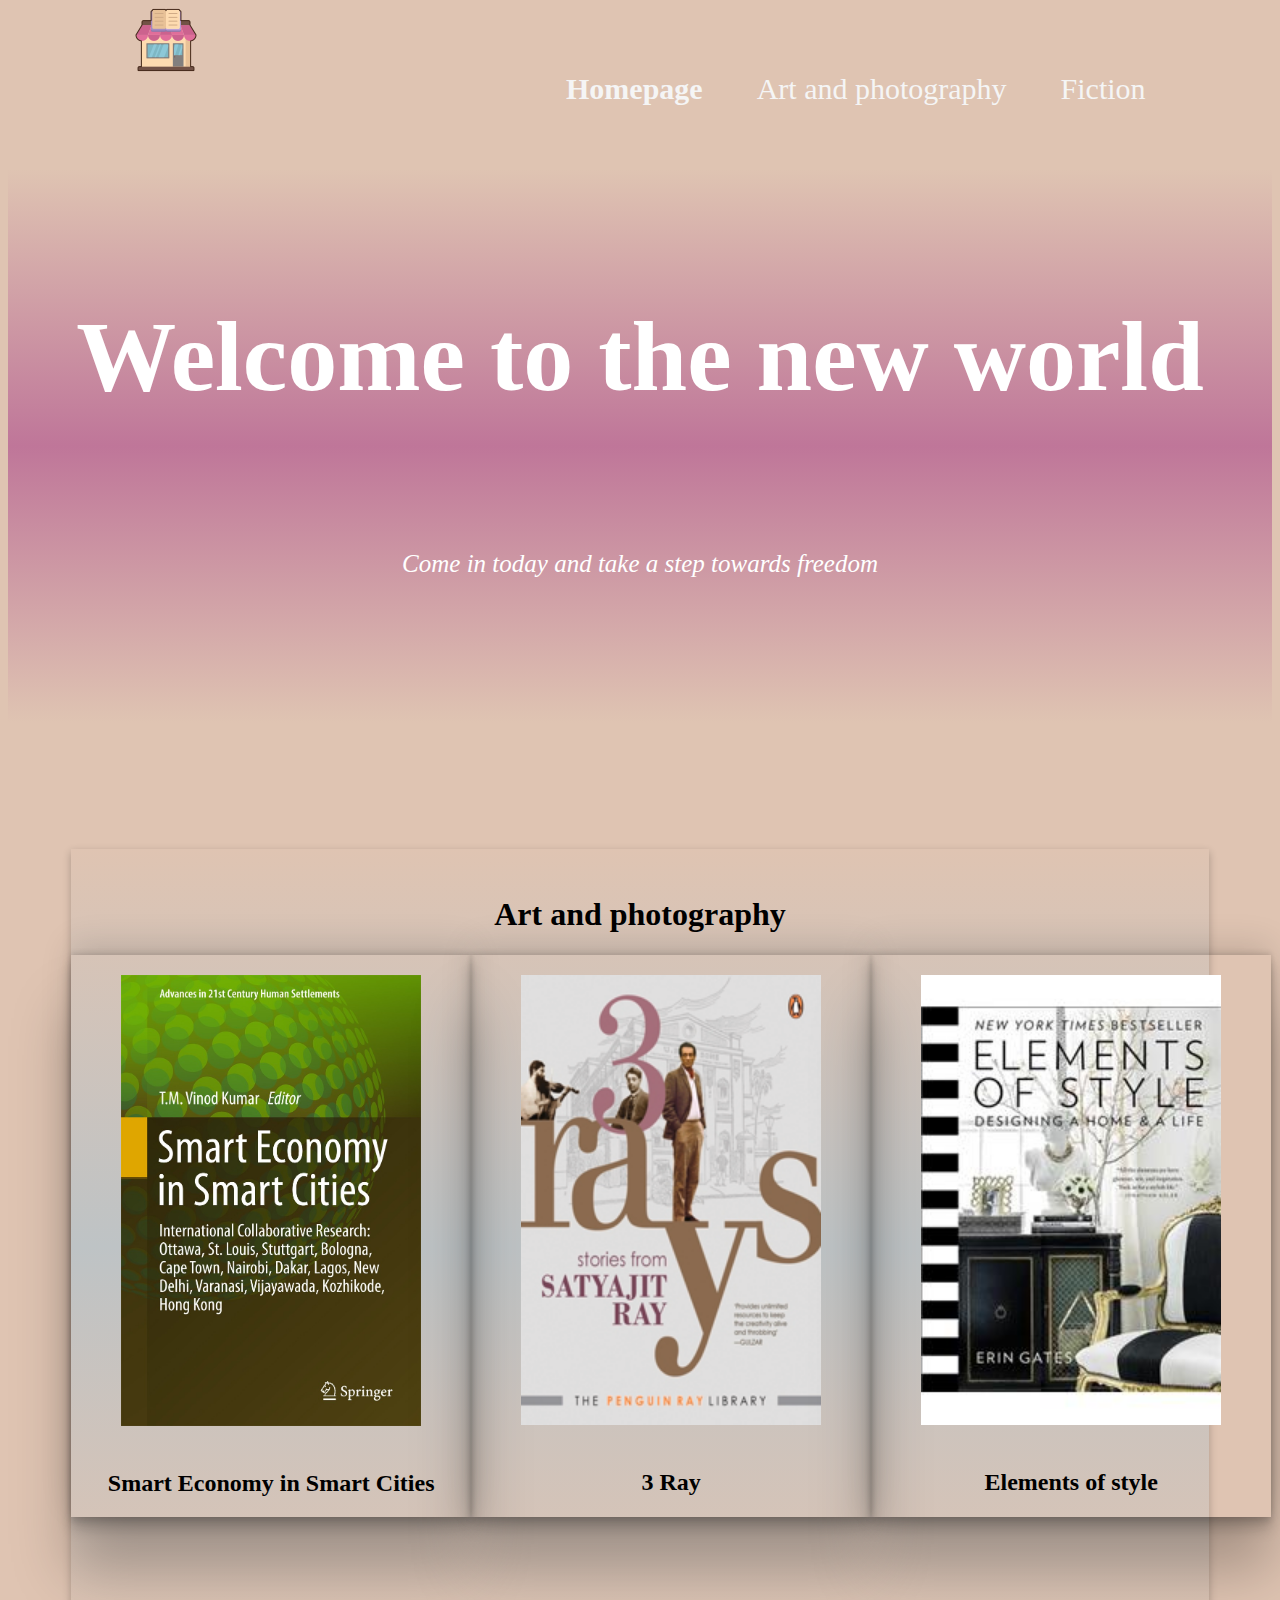
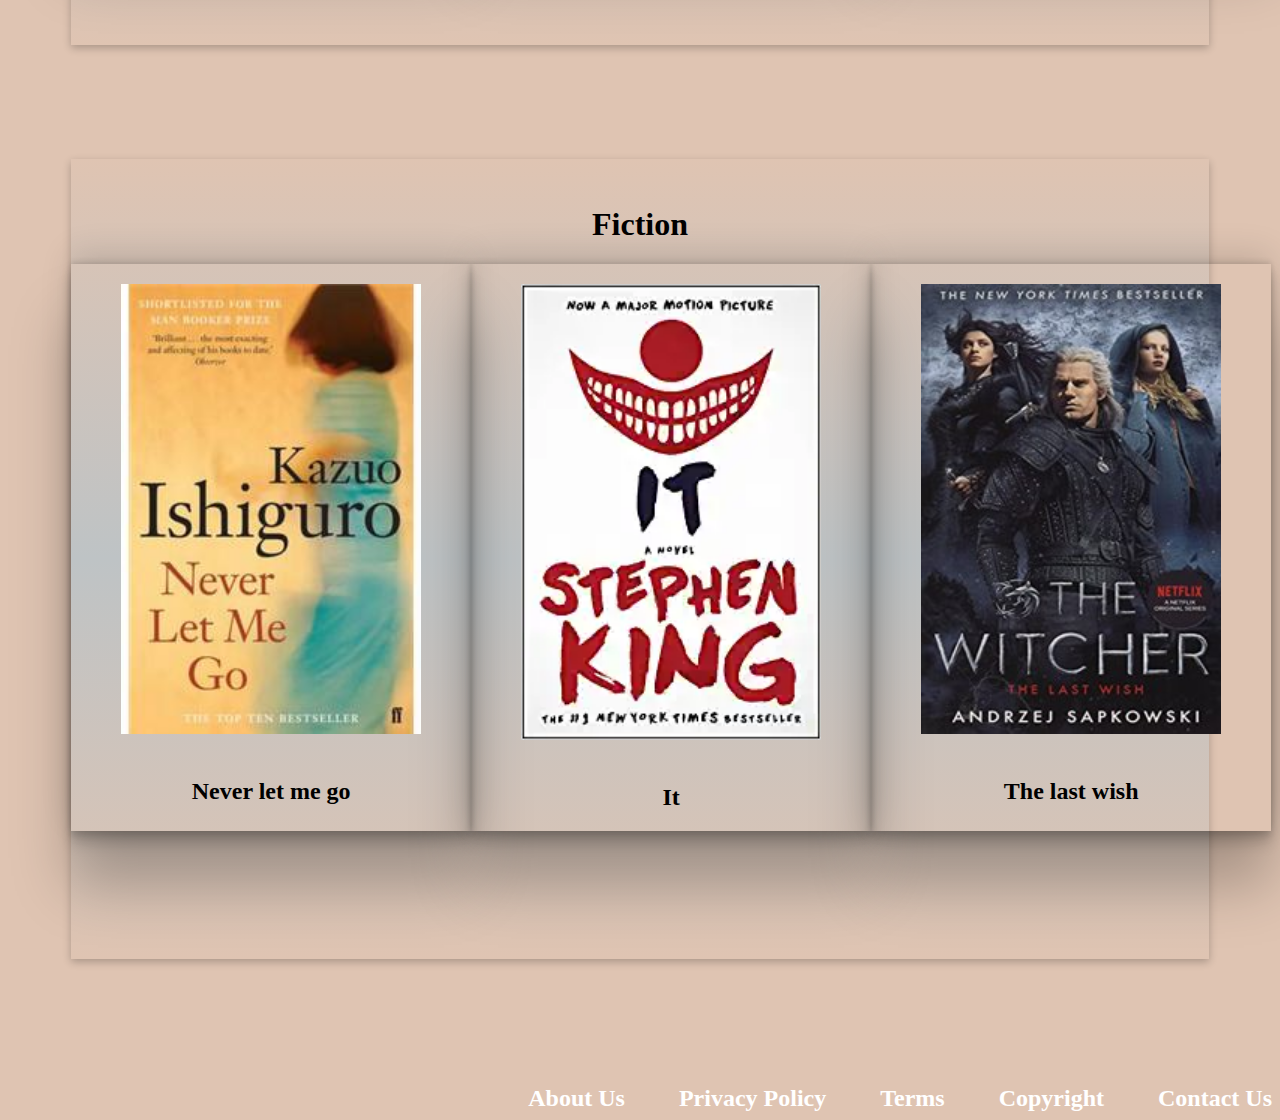
==== index.html @ 4602402c "Rename homepage.html to index.html" ====
<!DOCTYPE html>
<html>

<head>
    <meta charset="utf-8">
    <meta name="viewport" content="width=device-width, initial-scale=1">
    <title>Dong bookstore</title>
    <link rel="stylesheet" type="text/css" href="style.css">
</head>

<body>
    <header>
        <div id="nav">
            <logo>
                <a href="index.html">
                    <img src="photo/bookstore.png" alt="homepage">
                </a>
            </logo>
            <nav>
                <a href="index.html" id="active">Homepage</a>
                <a href="category.html">Art and photography</a>
                <a href="category.html">Fiction</a>
            </nav>
        </div>
        <div id = "welcome">
            <h1>Welcome to the new world</h1>
            <em>Come in today and take a step towards freedom</em>
        </div>
    </header>
    <main>
        <div class="category">
            <a href="category.html">
                <h1>Art and photography</h1>
            </a>
            <div class="book">
                <a href="detailBook.html">
                    <img id src="photo/smart/bigSmart.jpg" alt="Smart Economy in Smart Cities">
                    <h2>Smart Economy in Smart Cities</h2>

                </a>
                <a href="detailBook.html">
                    <img src="photo/3ray/9780143448983.jpg" alt="3 Ray">
                    <h2>3 Ray</h2>

                </a>
                <a href="detailBook.html">
                    <img src="photo/ele/9781476744872.jpg" alt="Elements of style">
                    <h2>Elements of style</h2>
                </a>
            </div>
        </div>
        <div class="category">
            <a href="category.html">
                <h1>Fiction</h1>
            </a>
            <div class="book">
                <a href="detailBook.html">
                    <img src="photo/never/9780571258093.jpg" alt="Never let me go">
                    <h2>Never let me go</h2>
                </a>
                <a href="detailBook.html">
                    <img src="photo/it/410lHsidiVL._SY291_BO1,204,203,200_QL40_FMwebp_.png" alt="It">
                    <h2>It</h2>
                </a>
                <a href="detailBook.html">
                    <img src="photo/thelast/9781473226401.jpg" alt="The last wish">
                    <h2>The last wish</h2>
                </a>
            </div>
        </div>
    </main>
    <footer>
        <nav>
            <a href="#">About Us</a>
            <a href="#">Privacy Policy</a>
            <a href="#">Terms</a>
            <a href="#">Copyright</a>
            <a href="contact.html">Contact Us</a>
        </nav>
    </footer>

</body>

</html>
---- style.css ----
/* All page */
html {
  width: 100%;
  box-sizing: border-box;
  scroll-behavior: smooth;
}
li {
  list-style: none;
}
/* Body style */
body {
  height: auto;
  text-align: center;
  color: black;
  background-color: rgb(223, 196, 178);
}
/* Link style */
a {
  color: black;
  text-decoration: none;
}
/* All header */
header {
  width: 100%;
}
/* Logo */
header logo a img {
  display: flex;
}
/* All navigation */
nav {
  text-align: right;
}

nav a {
  margin-left: 50px;
}
/* Main section */
main {
  margin: 10% 5% 10% 5%;
}
/* Footer */
footer nav a {
  color: white;
  font-size: x-large;
  font-weight: bolder;
  text-shadow: 2px 2px 2px rgba(206, 89, 55, 0);
}
#nav {
  margin: 0 10% 5% 10%;
}
/* Top navigate design */
#nav a {
  font-size: 30px;
  border-radius: 50;
  color: whitesmoke;
}

#nav a:hover {
  color: lightblue;
}
/* Inditify the active page */
#active {
  font-weight: bold;
}
/* Welcome section */
#welcome {
  width: 100%;
  background-image: linear-gradient(
    rgb(223, 196, 178),
    rgb(191, 118, 153),
    rgb(223, 196, 178)
  );
  font-size: 100px;
  padding: 5% 0 10% 0;
  color: white;
}
#welcome h1 {
  font-size: 1em;
}
#welcome em {
  font-size: 0.25em;
}

/* CLass category */
.category {
  margin-bottom: 10%;
  box-shadow: rgba(0, 0, 0, 0.24) 0px 3px 8px;
  background-image: linear-gradient(
    rgb(223, 196, 178),
    rgb(190, 195, 197),
    rgb(223, 196, 178)
  );
  padding: 2vw 0 10vw 0;
}
.category a:hover {
  color: white;
  background-color: rgb(131, 66, 66);
}
/* Class book */
.book {
  display: inline-flex;
}
.book a {
  box-shadow: rgba(0, 0, 0, 0.25) 0px 54px 55px,
    rgba(0, 0, 0, 0.12) 0px -12px 30px, rgba(0, 0, 0, 0.12) 0px 4px 6px,
    rgba(0, 0, 0, 0.17) 0px 12px 13px, rgba(0, 0, 0, 0.09) 0px -3px 5px;
}

.book img {
  width: 300px;
  height: auto;
  margin: 5% 50px 5% 50px;
}

/* Bookdetail */
.breadCrumb {
  padding: 10px 16px;
  font-size: x-large;
}
.breadCrumb li {
  display: inline;
}
.breadCrumb li + li::before {
  padding: 20px;
  color: rgb(228, 10, 148);
  content: ">";
}
.breadCrumb li a {
  color: rgb(195, 46, 185);
}
/* BookImg */
.bookImg {
  display: flex;
  flex-wrap: wrap;
  padding-left: 5vw;
}
#largeImge {
  flex: 50%;
}
#smallImg {
  text-align: left;
  flex: 25%;
}
#smallImg ul li img {
  width: auto;
  height: 200px;
  margin-bottom: 20px;
}
.pay {
  text-align: left;
  font-size: xx-large;
  flex: 35%;
}
.pay #ifo {
  display: flex;
  flex-wrap: wrap;
  font-size: 1rem;
}
.pay p + p::before {
  padding: 10px;
  content: "|";
}
.pay #price {
  color: red;
}
.pay #button {
  background-color: rgb(65, 24, 24);
  color: white;
  padding: 10px 20px 10px 20px;
  border-radius: 30%;
}
.pay #button:hover {
  background-color: rgb(169, 143, 194);
}
.pay #button:active {
  background-color: red;
}
/*class bookInfo */
#bookInfo {
  text-align: left;
  font-size: xx-large;
}
#bookInfo h2 {
  font-size: 1em;
}
#bookInfo p {
  font-size: 0.75em;
}

/* Contact Us form */
#contact {
  font-size: 5rem;
}
form {
  text-align: left;
  padding: 0 25% 0 25%;
  display: flex;
  flex-direction: column;
}
.form-row {
  margin-bottom: 20px;
  text-align: center;
}
.form-label {
  margin-bottom: 5px;
  font-size: 28px;
  font-weight: bold;
  text-align: left;
}
.form-field input,
.form-field select {
  line-height: 50px;
  font-size: 18px;
  width: 100%;
  border: 1px solid;
  padding: 2px;
}
.form-field ul {
  display: inline-block;
  width: 100%;
  font-size: 20px;
  text-align: left;
  padding: 0%;
}
.form-field ul li {
  display: inline-flex;
}
textarea {
  width: 100%;
  font-size: 18px;
}
.form-row button {
  border-radius: 50%;
  font-size: 20px;
  padding: 20px;
  align-items: center;
  height: auto;
}

@media only screen and (max-width: 960px) {
  header {
    margin: 0;
  }
  #welcome {
    width: 100%;
    background-image: linear-gradient(
      rgb(223, 196, 178),
      rgb(191, 118, 153),
      rgb(223, 196, 178)
    );
    font-size: 3em;
    padding: 5% 0 10% 0;
    color: white;
  }

  .category {
    box-shadow: rgba(0, 0, 0, 0.24) 0px 3px 8px;
    background-image: linear-gradient(
      rgb(223, 196, 178),
      rgb(190, 195, 197),
      rgb(223, 196, 178)
    );
  }
  .category a:hover {
    color: white;
    background-image: linear-gradient(
      rgb(223, 196, 178),
      rgb(190, 195, 197),
      rgb(223, 196, 178)
    );
  }
  .book {
    display: inline;
  }
  .book a {
    box-shadow: none;
  }
  .book img {
    width: 300px;
    height: auto;
    margin: 5% 50px 0 50px;
  }
  .bookImg {
    display: block;
  }
  #largeImg img {
    width: 50%;
  }

  #smallImg ul li {
    display: inline;
    text-align: center;
    width: 0;
    padding-left: 15%;
  }

  #smallImg ul li img {
    width: auto;
    height: 100px;
  }
  .pay #price {
    text-align: center;
    color: red;
  }

  #nav a {
    font-size: 25px;
    border-radius: 50;
    color: whitesmoke;
  }

  /* Footer */
  footer nav {
    display: inline;
    text-align: center;
  }
  footer nav a {
    color: white;
    font-size: medium;
    font-weight: bolder;
    text-shadow: 2px 2px 2px rgba(206, 89, 55, 0);
  }
}
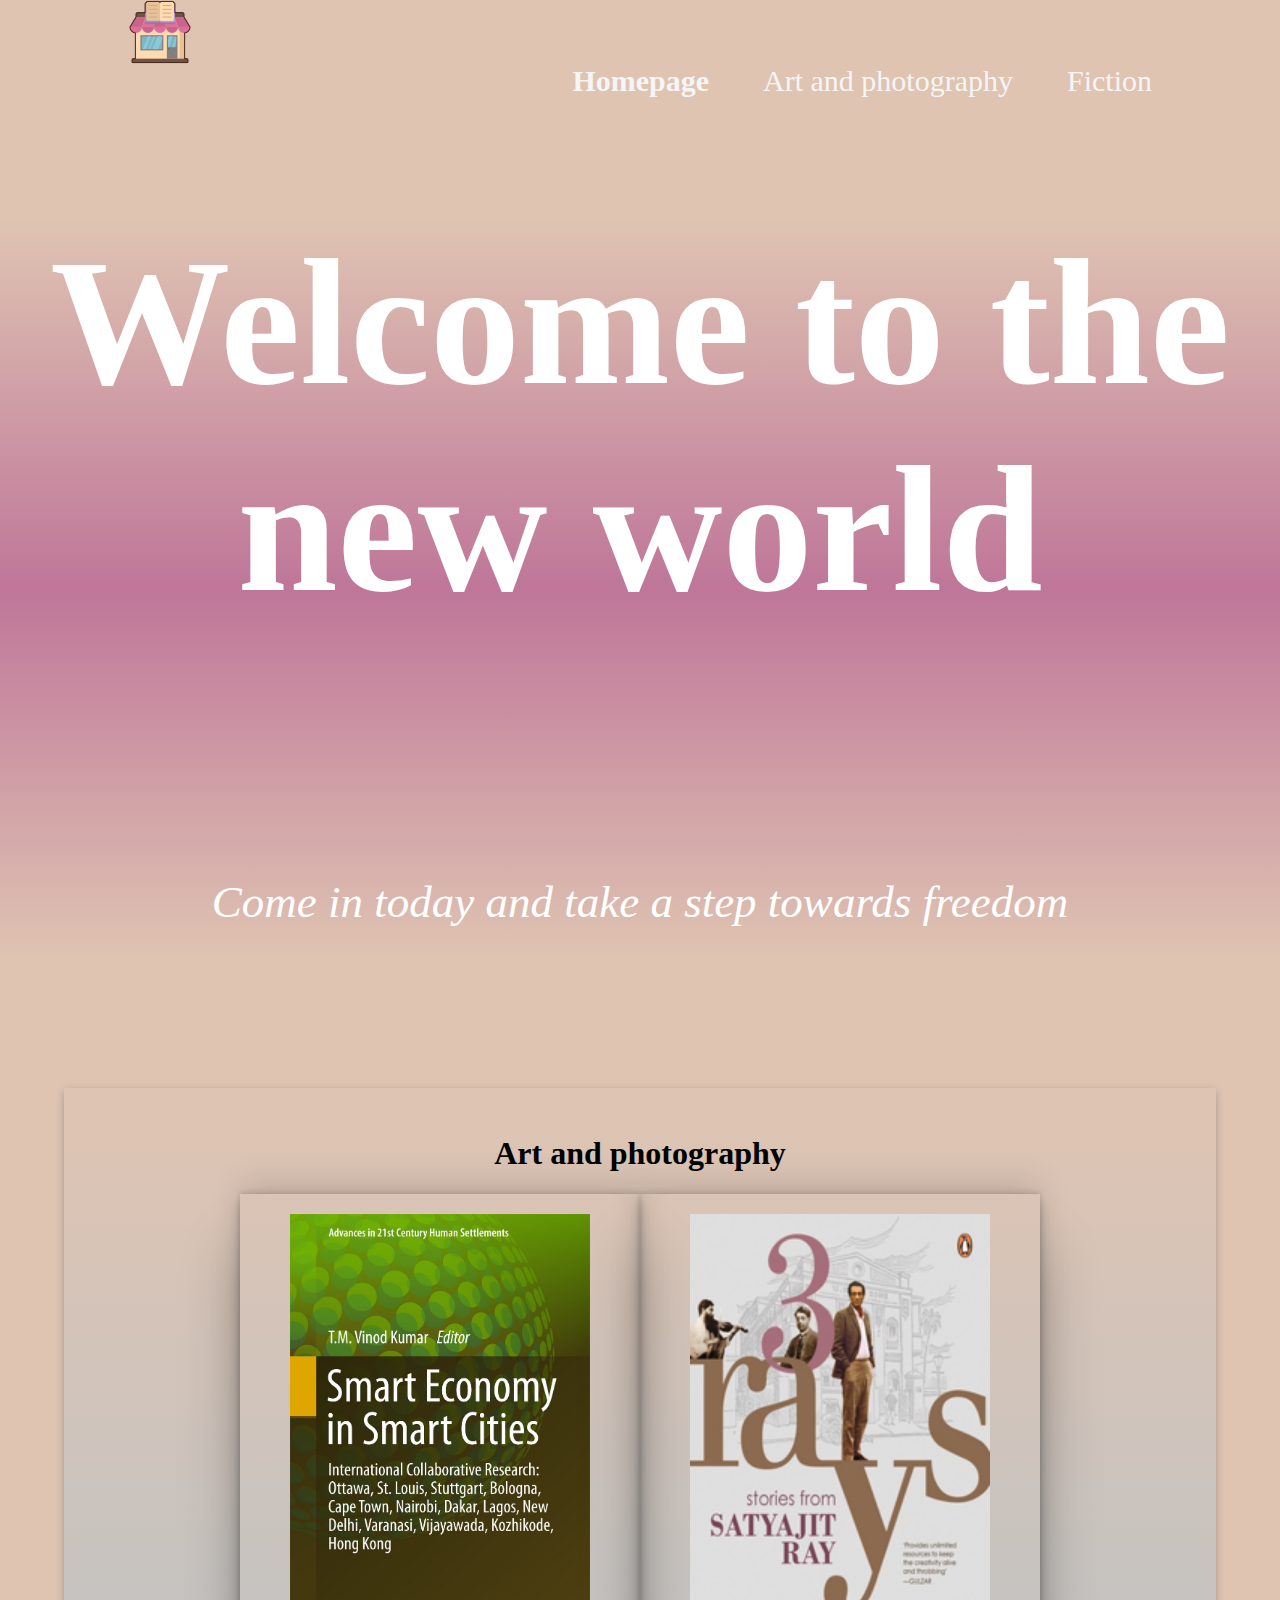
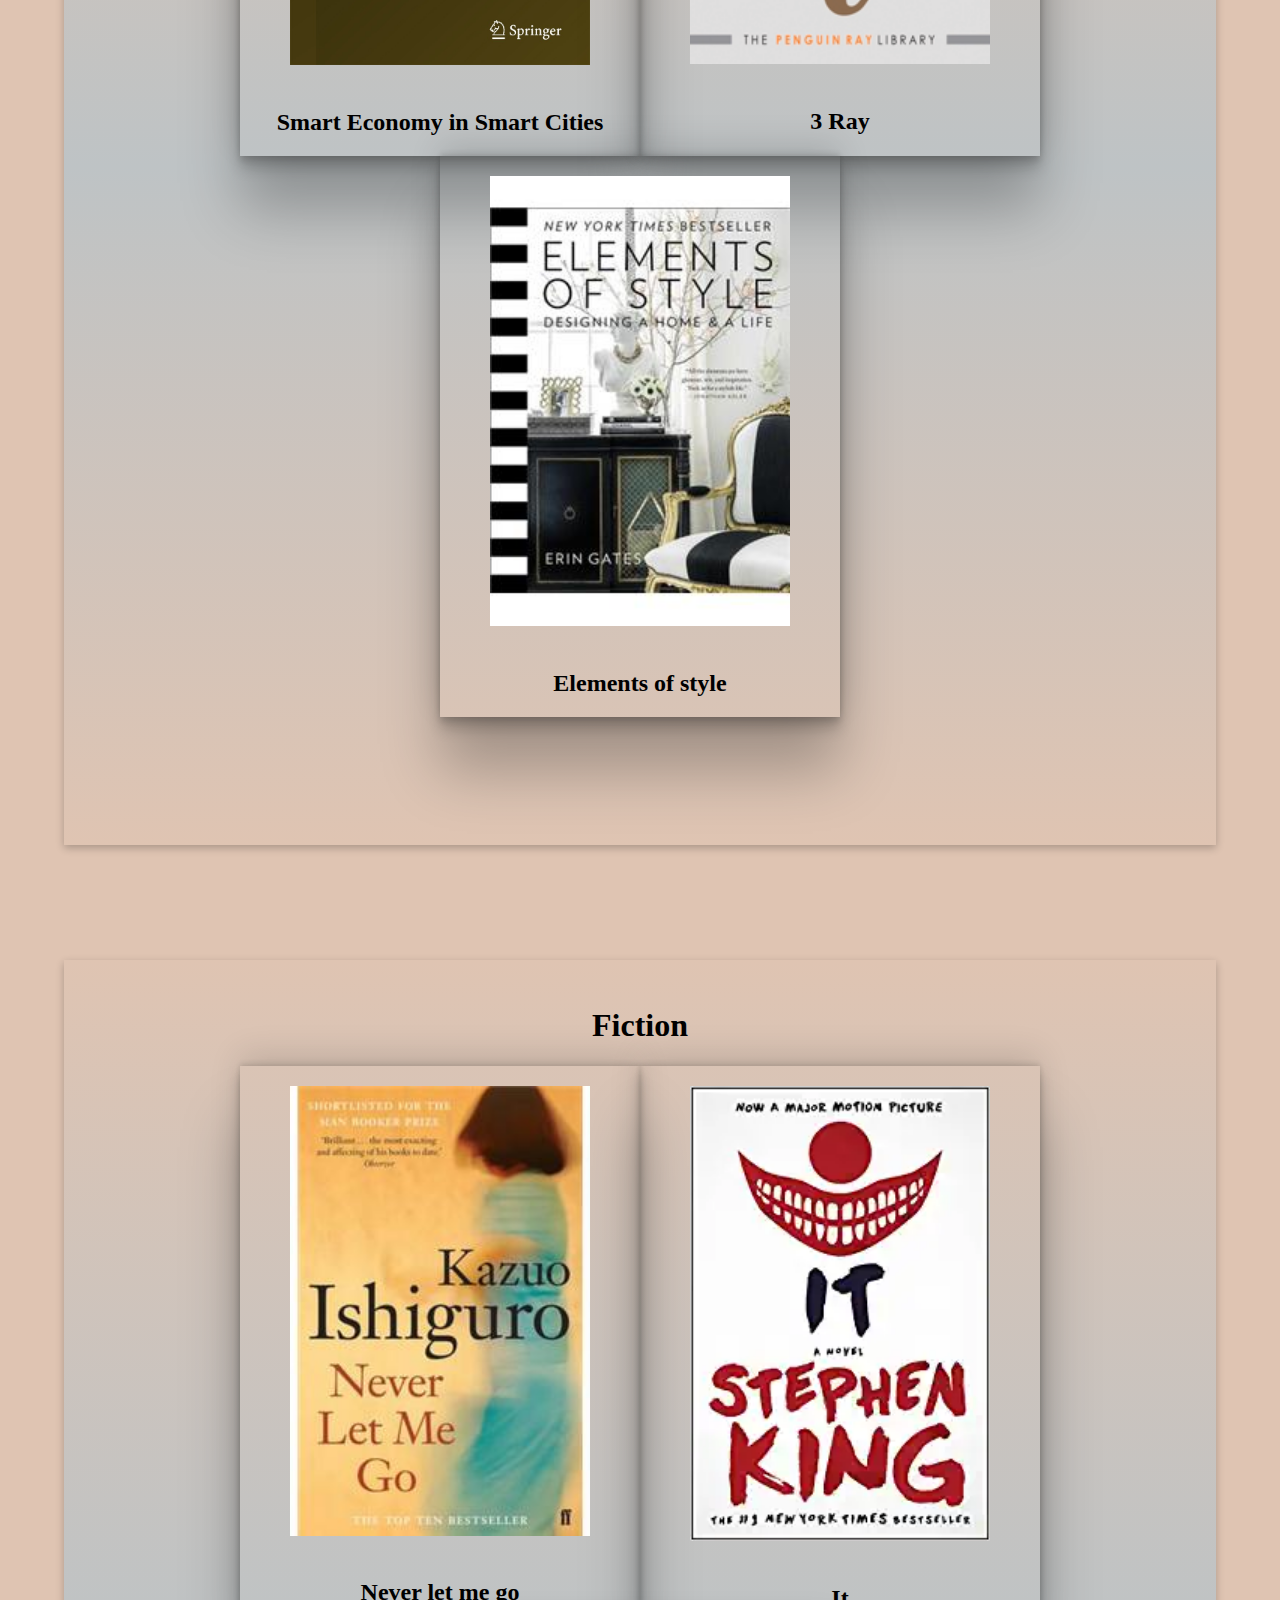
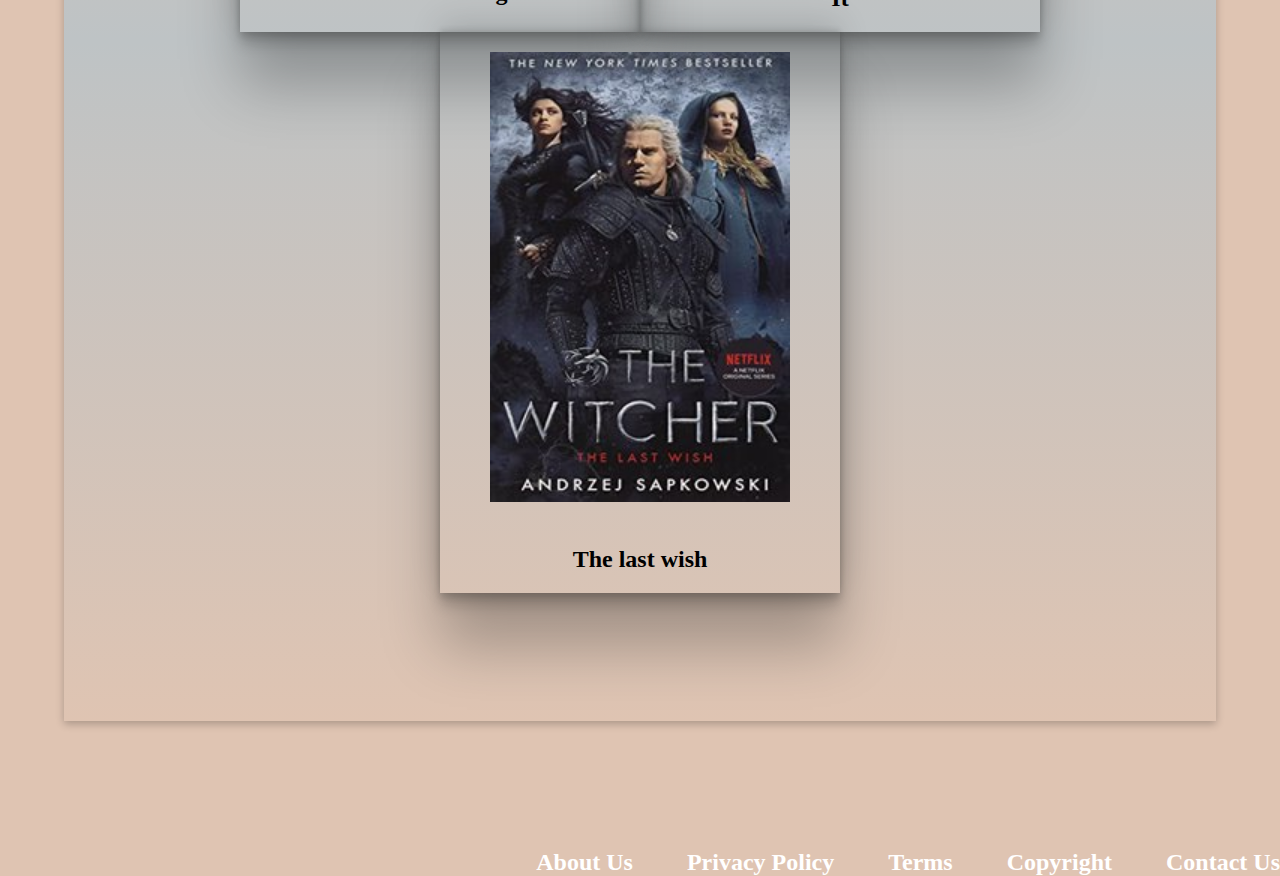
==== commit cdc111d6: "Fix reponsive" ====
--- a/index.html
+++ b/index.html
@@ -11,11 +11,11 @@
 <body>
     <header>
         <div id="nav">
-            <logo>
-                <a href="index.html">
+            <div>
+                <a id="logo" href="index.html">
                     <img src="photo/bookstore.png" alt="homepage">
                 </a>
-            </logo>
+            </div>
             <nav>
                 <a href="index.html" id="active">Homepage</a>
                 <a href="category.html">Art and photography</a>
--- a/style.css
+++ b/style.css
@@ -1,44 +1,47 @@
 /* All page */
 html {
-  width: 100%;
-  box-sizing: border-box;
   scroll-behavior: smooth;
-}
+  overflow-x: hidden;
+}
+
 li {
   list-style: none;
 }
+
 /* Body style */
 body {
+  margin: 0;
+  padding: 0;
   height: auto;
   text-align: center;
   color: black;
   background-color: rgb(223, 196, 178);
 }
+
 /* Link style */
 a {
   color: black;
   text-decoration: none;
 }
-/* All header */
-header {
-  width: 100%;
-}
+
 /* Logo */
-header logo a img {
-  display: flex;
-}
+#logo {
+  display: flex;
+}
+
 /* All navigation */
 nav {
   text-align: right;
 }
-
 nav a {
   margin-left: 50px;
 }
+
 /* Main section */
 main {
   margin: 10% 5% 10% 5%;
 }
+
 /* Footer */
 footer nav a {
   color: white;
@@ -46,10 +49,12 @@
   font-weight: bolder;
   text-shadow: 2px 2px 2px rgba(206, 89, 55, 0);
 }
+
+/* Top navigate design */
 #nav {
   margin: 0 10% 5% 10%;
 }
-/* Top navigate design */
+
 #nav a {
   font-size: 30px;
   border-radius: 50;
@@ -59,25 +64,28 @@
 #nav a:hover {
   color: lightblue;
 }
+
 /* Inditify the active page */
 #active {
   font-weight: bold;
 }
+
 /* Welcome section */
 #welcome {
-  width: 100%;
+  margin: 0;
   background-image: linear-gradient(
     rgb(223, 196, 178),
     rgb(191, 118, 153),
     rgb(223, 196, 178)
   );
-  font-size: 100px;
-  padding: 5% 0 10% 0;
+  font-size: 20vh;
   color: white;
 }
+
 #welcome h1 {
   font-size: 1em;
 }
+
 #welcome em {
   font-size: 0.25em;
 }
@@ -99,12 +107,15 @@
 }
 /* Class book */
 .book {
-  display: inline-flex;
+  display: flex;
+  flex-wrap: wrap;
+  justify-content: center;
 }
 .book a {
   box-shadow: rgba(0, 0, 0, 0.25) 0px 54px 55px,
     rgba(0, 0, 0, 0.12) 0px -12px 30px, rgba(0, 0, 0, 0.12) 0px 4px 6px,
     rgba(0, 0, 0, 0.17) 0px 12px 13px, rgba(0, 0, 0, 0.09) 0px -3px 5px;
+  font-size: medium;
 }
 
 .book img {
@@ -135,8 +146,11 @@
   flex-wrap: wrap;
   padding-left: 5vw;
 }
-#largeImge {
-  flex: 50%;
+#largeImg {
+  flex: 35%;
+}
+#largeImg img {
+  width: 30vw;
 }
 #smallImg {
   text-align: left;
@@ -237,88 +251,97 @@
   align-items: center;
   height: auto;
 }
-
 @media only screen and (max-width: 960px) {
-  header {
+  #logo {
+    display: inline;
+  }
+
+  #nav {
+    display: flex;
+    flex-direction: column;
+  }
+  #nav nav {
+    display: flex;
+    justify-content: center;
     margin: 0;
-  }
+    flex: 100%;
+  }
+  nav {
+    text-align: center;
+  }
+  nav a {
+    margin-left: 0;
+    margin-right: 5%;
+  }
+  .book img {
+    width: 50vmax;
+  }
+  footer {
+    display: flex;
+    justify-content: center;
+  }
+  /* BookImg */
+  .bookImg {
+    display: flex;
+    flex-direction: column;
+    padding-left: 0;
+    justify-content: center;
+  }
+  #largeImge {
+    flex: 100%;
+  }
+  #largeImg img {
+    width: 50vw;
+  }
+  #smallImg {
+    display: flex;
+    justify-content: left;
+    padding-left: 0;
+  }
+
+  #smallImg ul li {
+    display: inline-flex;
+    flex-wrap: wrap;
+    margin-inline-end: 7em;
+  }
+  #smallImg ul li img {
+    width: auto;
+    height: 30vh;
+  }
+
+  .pay {
+    text-align: center;
+    font-size: xx-large;
+    flex: 35%;
+  }
+}
+
+@media only screen and (max-width: 593px) {
   #welcome {
-    width: 100%;
+    margin: 0;
     background-image: linear-gradient(
       rgb(223, 196, 178),
       rgb(191, 118, 153),
       rgb(223, 196, 178)
     );
-    font-size: 3em;
-    padding: 5% 0 10% 0;
+    font-size: 10vh;
     color: white;
   }
 
-  .category {
-    box-shadow: rgba(0, 0, 0, 0.24) 0px 3px 8px;
-    background-image: linear-gradient(
-      rgb(223, 196, 178),
-      rgb(190, 195, 197),
-      rgb(223, 196, 178)
-    );
-  }
-  .category a:hover {
-    color: white;
-    background-image: linear-gradient(
-      rgb(223, 196, 178),
-      rgb(190, 195, 197),
-      rgb(223, 196, 178)
-    );
-  }
-  .book {
-    display: inline;
-  }
-  .book a {
-    box-shadow: none;
-  }
-  .book img {
-    width: 300px;
-    height: auto;
-    margin: 5% 50px 0 50px;
-  }
-  .bookImg {
-    display: block;
-  }
-  #largeImg img {
-    width: 50%;
-  }
-
-  #smallImg ul li {
-    display: inline;
-    text-align: center;
-    width: 0;
-    padding-left: 15%;
-  }
-
-  #smallImg ul li img {
-    width: auto;
-    height: 100px;
-  }
-  .pay #price {
-    text-align: center;
-    color: red;
-  }
-
-  #nav a {
-    font-size: 25px;
-    border-radius: 50;
-    color: whitesmoke;
-  }
-
-  /* Footer */
-  footer nav {
-    display: inline;
-    text-align: center;
-  }
-  footer nav a {
-    color: white;
-    font-size: medium;
-    font-weight: bolder;
-    text-shadow: 2px 2px 2px rgba(206, 89, 55, 0);
-  }
-}
+  #welcome h1 {
+    font-size: 1em;
+  }
+
+  #welcome em {
+    font-size: 0.25em;
+  }
+  #nav nav {
+    display: flex;
+    margin: 0;
+    flex-direction: column;
+  }
+  footer {
+    display: flex;
+    flex-direction: column;
+  }
+}
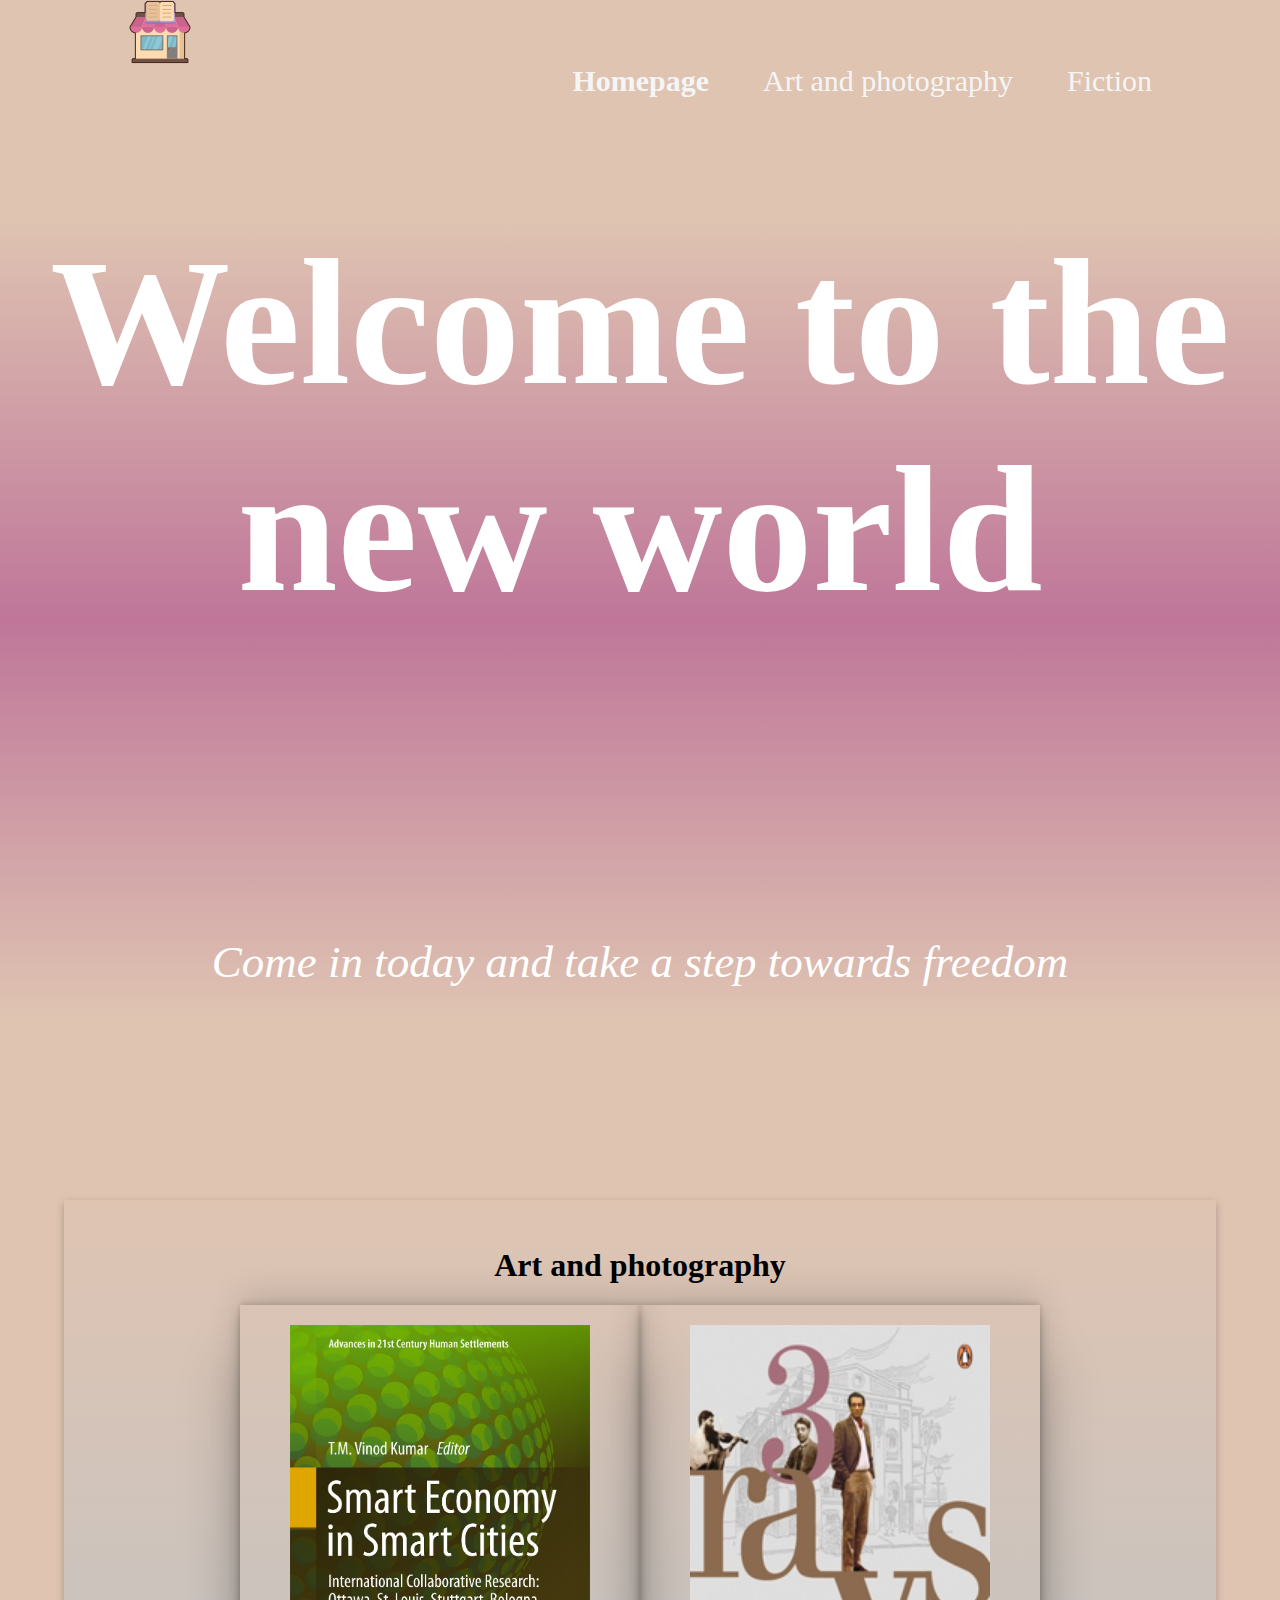
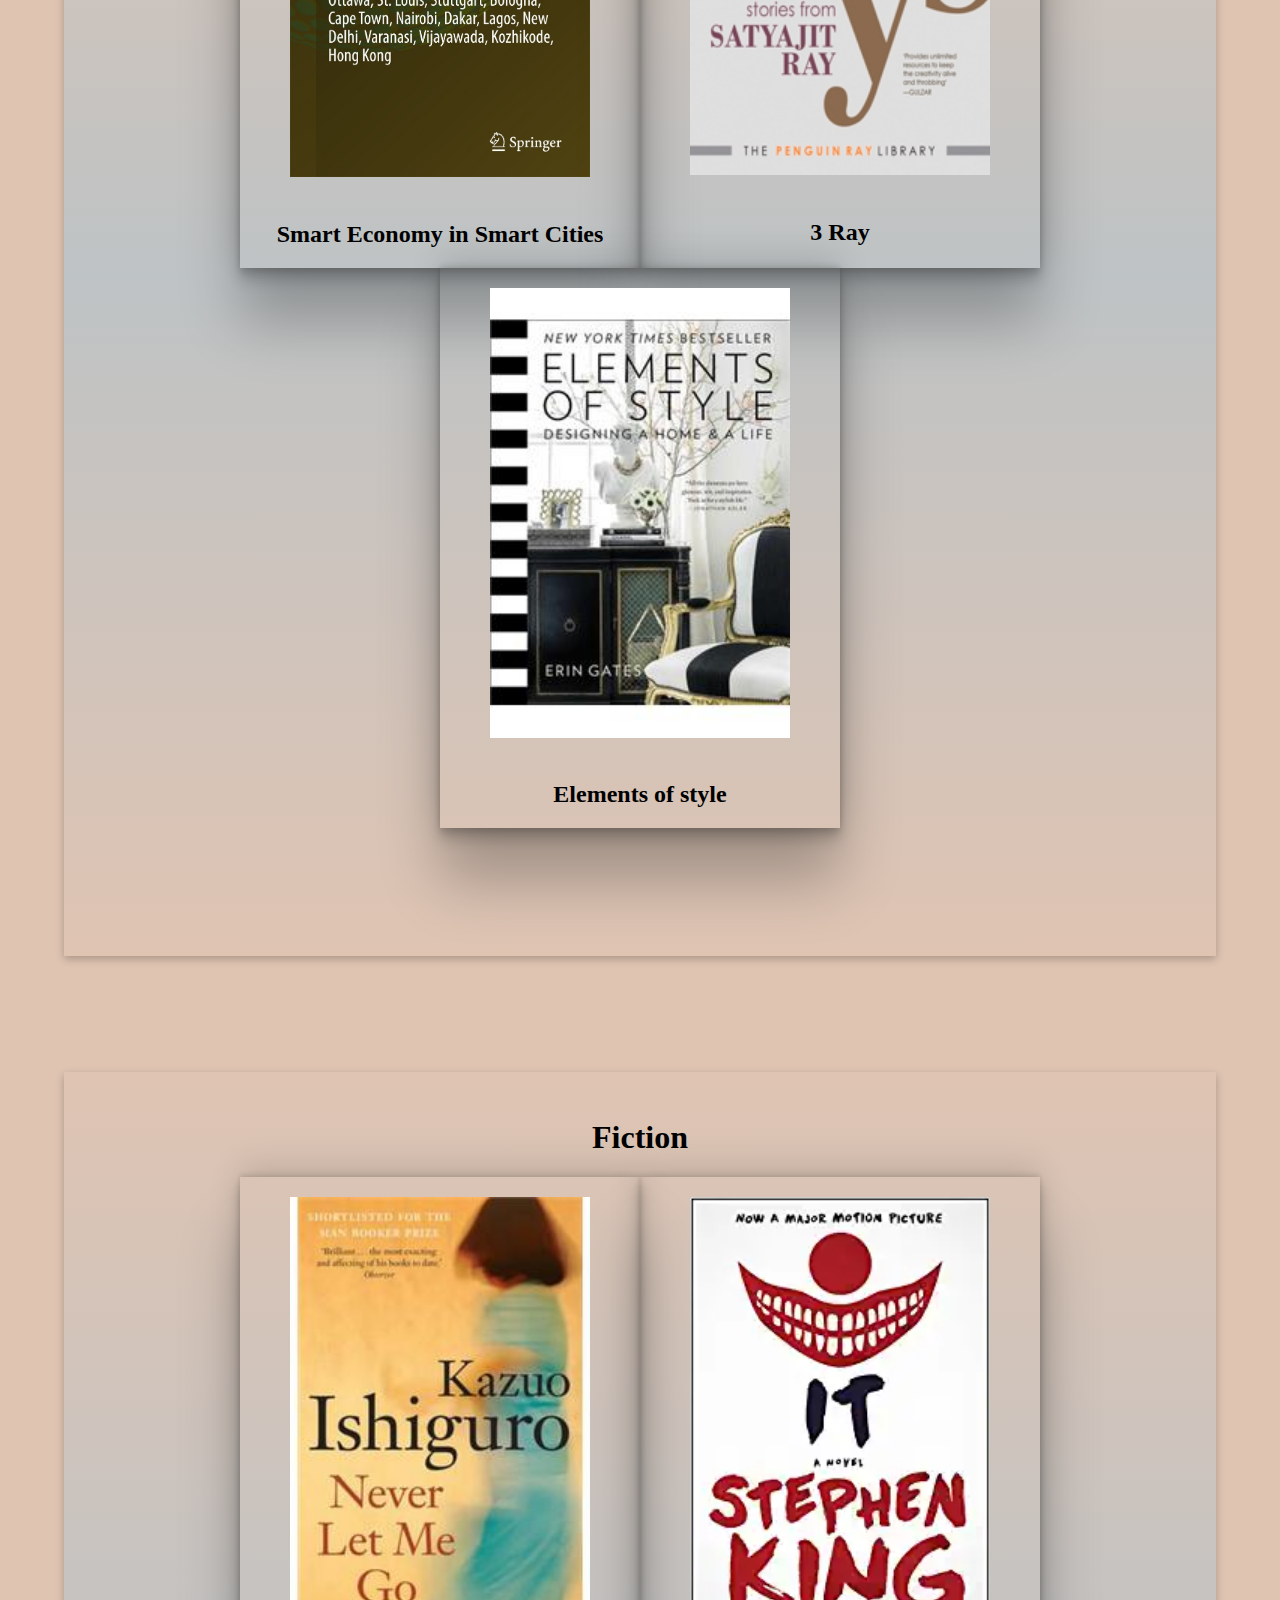
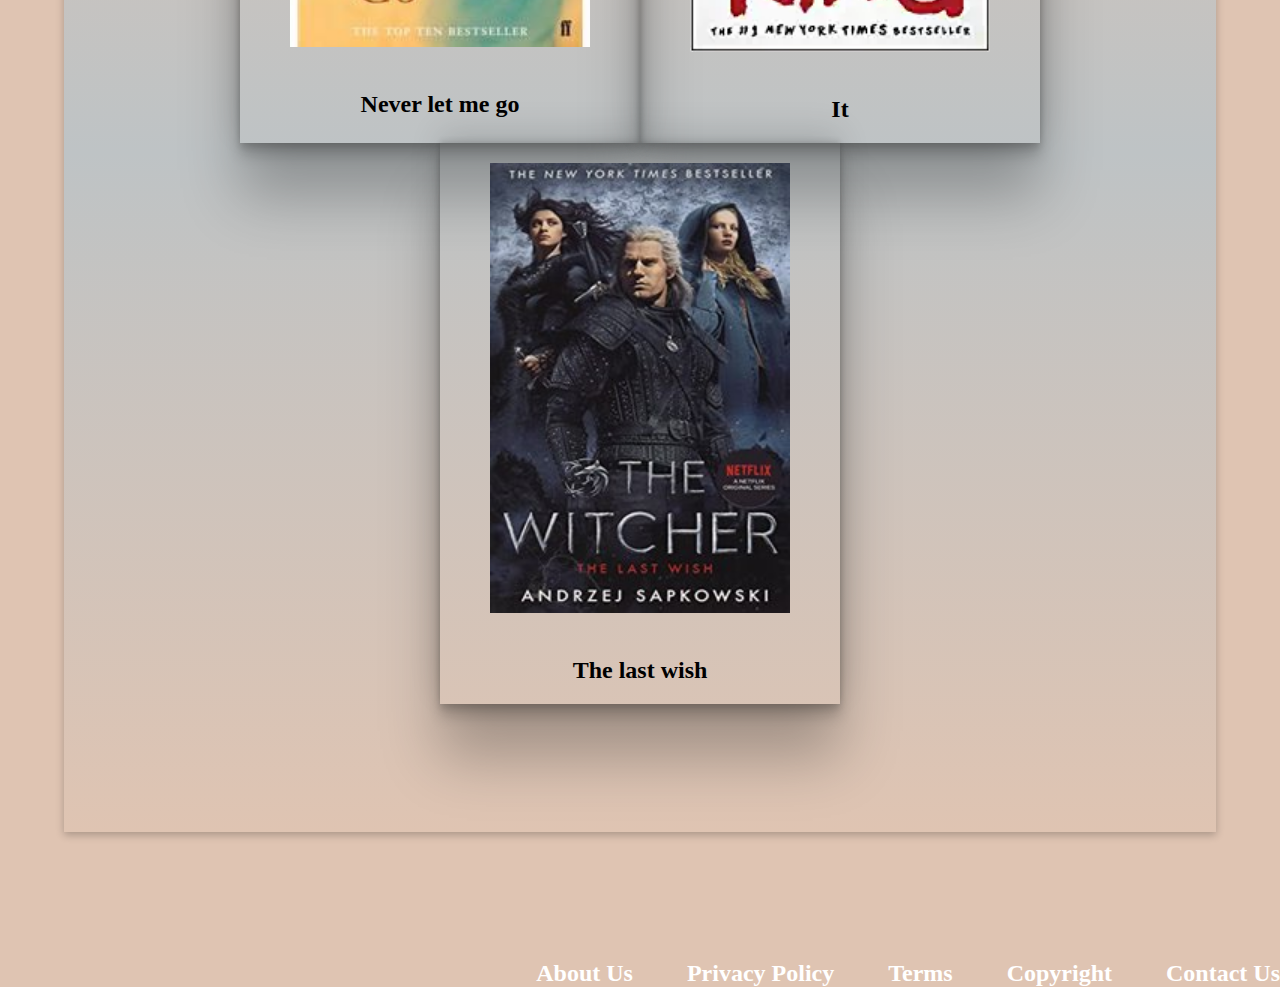
==== commit 91b459c9: "reference" ====
--- a/index.html
+++ b/index.html
@@ -22,9 +22,12 @@
                 <a href="category.html">Fiction</a>
             </nav>
         </div>
-        <div id = "welcome">
+        <div id="welcome">
             <h1>Welcome to the new world</h1>
-            <em>Come in today and take a step towards freedom</em>
+            <blockquote cite="https://www.soocial.com/bookstore-slogans/">
+                <em>Come in today and take a step towards freedom</em>
+            </blockquote>
+
         </div>
     </header>
     <main>
@@ -34,17 +37,17 @@
             </a>
             <div class="book">
                 <a href="detailBook.html">
-                    <img id src="photo/smart/bigSmart.jpg" alt="Smart Economy in Smart Cities">
+                    <img id src="photo/bigSmart.jpg" alt="Smart Economy in Smart Cities">
                     <h2>Smart Economy in Smart Cities</h2>
 
                 </a>
                 <a href="detailBook.html">
-                    <img src="photo/3ray/9780143448983.jpg" alt="3 Ray">
+                    <img src="photo/9780143448983.jpg" alt="3 Ray">
                     <h2>3 Ray</h2>
 
                 </a>
                 <a href="detailBook.html">
-                    <img src="photo/ele/9781476744872.jpg" alt="Elements of style">
+                    <img src="photo/9781476744872.jpg" alt="Elements of style">
                     <h2>Elements of style</h2>
                 </a>
             </div>
@@ -55,15 +58,15 @@
             </a>
             <div class="book">
                 <a href="detailBook.html">
-                    <img src="photo/never/9780571258093.jpg" alt="Never let me go">
+                    <img src="photo/9780571258093.jpg" alt="Never let me go">
                     <h2>Never let me go</h2>
                 </a>
                 <a href="detailBook.html">
-                    <img src="photo/it/410lHsidiVL._SY291_BO1,204,203,200_QL40_FMwebp_.png" alt="It">
+                    <img src="photo/410lHsidiVL._SY291_BO1,204,203,200_QL40_FMwebp_.png" alt="It">
                     <h2>It</h2>
                 </a>
                 <a href="detailBook.html">
-                    <img src="photo/thelast/9781473226401.jpg" alt="The last wish">
+                    <img src="photo/9781473226401.jpg" alt="The last wish">
                     <h2>The last wish</h2>
                 </a>
             </div>
--- a/style.css
+++ b/style.css
@@ -3,7 +3,7 @@
   scroll-behavior: smooth;
   overflow-x: hidden;
 }
-
+/* All list */
 li {
   list-style: none;
 }
@@ -101,9 +101,11 @@
   );
   padding: 2vw 0 10vw 0;
 }
+
 .category a:hover {
   color: white;
   background-color: rgb(131, 66, 66);
+
 }
 /* Class book */
 .book {
@@ -111,6 +113,7 @@
   flex-wrap: wrap;
   justify-content: center;
 }
+
 .book a {
   box-shadow: rgba(0, 0, 0, 0.25) 0px 54px 55px,
     rgba(0, 0, 0, 0.12) 0px -12px 30px, rgba(0, 0, 0, 0.12) 0px 4px 6px,
@@ -124,80 +127,99 @@
   margin: 5% 50px 5% 50px;
 }
 
-/* Bookdetail */
+/* BreadCrumb */
 .breadCrumb {
   padding: 10px 16px;
   font-size: x-large;
 }
+
 .breadCrumb li {
   display: inline;
 }
+
 .breadCrumb li + li::before {
   padding: 20px;
   color: rgb(228, 10, 148);
   content: ">";
 }
+
 .breadCrumb li a {
   color: rgb(195, 46, 185);
 }
+
 /* BookImg */
 .bookImg {
   display: flex;
   flex-wrap: wrap;
   padding-left: 5vw;
 }
+
 #largeImg {
   flex: 35%;
 }
+
 #largeImg img {
   width: 30vw;
 }
+
 #smallImg {
   text-align: left;
   flex: 25%;
 }
+
 #smallImg ul li img {
   width: auto;
   height: 200px;
   margin-bottom: 20px;
 }
+
+/* Pay */
 .pay {
   text-align: left;
   font-size: xx-large;
   flex: 35%;
 }
+
 .pay #ifo {
   display: flex;
   flex-wrap: wrap;
   font-size: 1rem;
 }
+
 .pay p + p::before {
   padding: 10px;
   content: "|";
 }
+
 .pay #price {
   color: red;
 }
+
 .pay #button {
   background-color: rgb(65, 24, 24);
   color: white;
   padding: 10px 20px 10px 20px;
   border-radius: 30%;
 }
+
 .pay #button:hover {
   background-color: rgb(169, 143, 194);
 }
+
 .pay #button:active {
   background-color: red;
 }
-/*class bookInfo */
+
+/* bookInfo */
 #bookInfo {
   text-align: left;
   font-size: xx-large;
 }
+
 #bookInfo h2 {
   font-size: 1em;
 }
+
 #bookInfo p {
   font-size: 0.75em;
 }
@@ -206,22 +228,26 @@
 #contact {
   font-size: 5rem;
 }
+
 form {
   text-align: left;
   padding: 0 25% 0 25%;
   display: flex;
   flex-direction: column;
 }
+
 .form-row {
   margin-bottom: 20px;
   text-align: center;
 }
+
 .form-label {
   margin-bottom: 5px;
   font-size: 28px;
   font-weight: bold;
   text-align: left;
 }
+
 .form-field input,
 .form-field select {
   line-height: 50px;
@@ -230,6 +256,7 @@
   border: 1px solid;
   padding: 2px;
 }
+
 .form-field ul {
   display: inline-block;
   width: 100%;
@@ -237,13 +264,16 @@
   text-align: left;
   padding: 0%;
 }
+
 .form-field ul li {
   display: inline-flex;
 }
+
 textarea {
   width: 100%;
   font-size: 18px;
 }
+
 .form-row button {
   border-radius: 50%;
   font-size: 20px;
@@ -251,6 +281,8 @@
   align-items: center;
   height: auto;
 }
+
+/* Reponsive website */
 @media only screen and (max-width: 960px) {
   #logo {
     display: inline;
